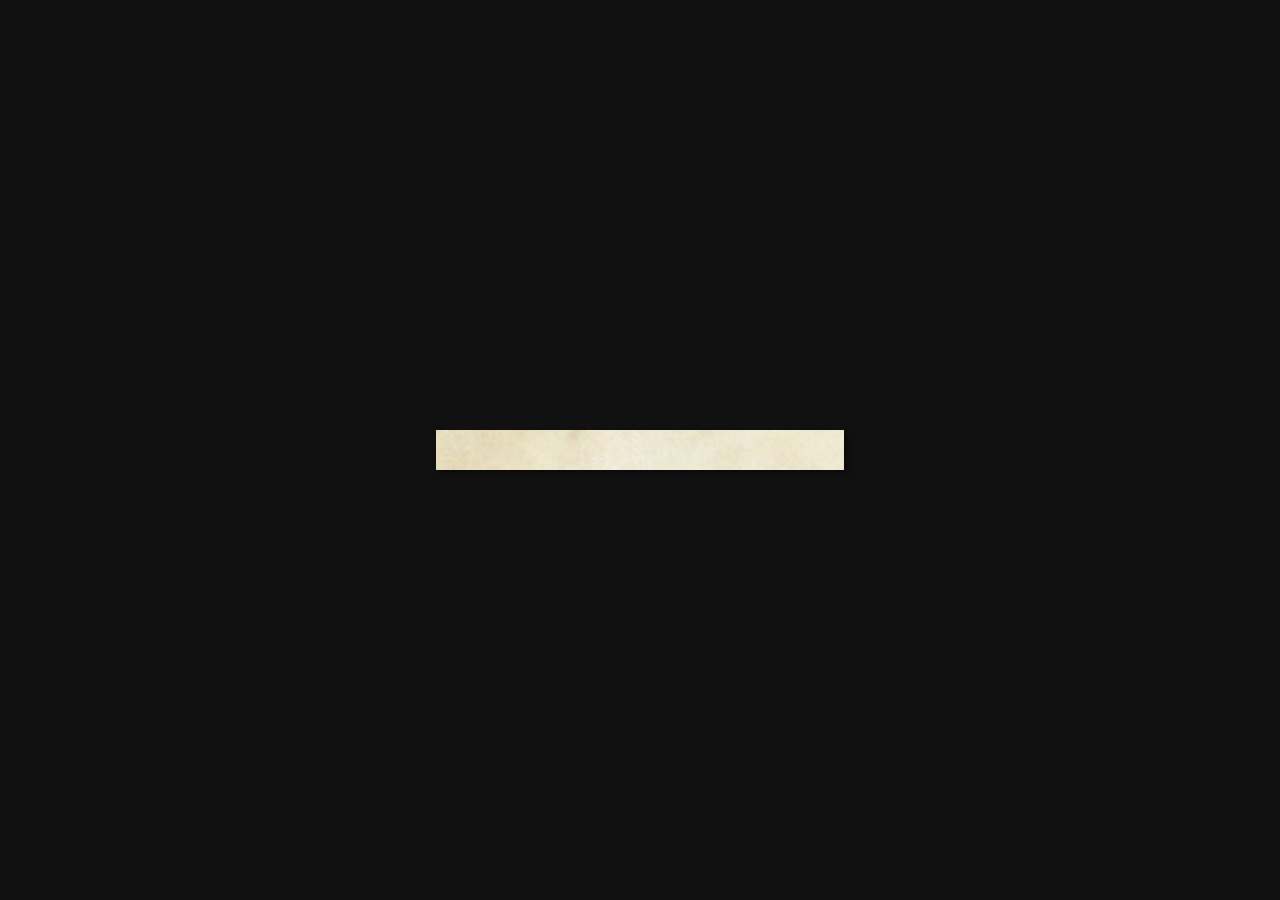
==== view/index.html @ 26707538 "Initial spell viewing" ====
<!DOCTYPE html>
<html lang="en">
<head>
  <meta charset="utf-8">
  <meta name="viewport" content="width=device-width">
  <title>Spell List | Runiformity's Websites</title>
  <meta name="description" content="A configurable Dungeon Master's Screen for resources and keeping track of combat">
  <meta name="author" content="runiformity173">
  <link href="/bootstrap.css" rel="stylesheet" type="text/css" />
  <link href="spell.css" rel="stylesheet" type="text/css" />
  <link href="fonts.css" rel="stylesheet" type="text/css" />
  <link rel="icon" type="image/x-icon" href="/images/favicon.ico">
</head>

<body>
  <div id="main">
    <div class="spell-display">
      
    </div>
  </div>
  <script src="../data.js"></script>
  <script src="displaySpell.js"></script>
</body>
</html>
---- view/spell.css ----
body {
  background-color: #111111;
}
.spell-display {
  background-color: rgb(238, 229, 206);
  background-image: url("images/parchment.png");
  padding: 20px;
  hyphens: auto;
}
#main {
  position: absolute;
  overflow-y: scroll;
  left: 50%;
  top: 50%;
  width: 25.5em;
  max-height: 80vh;
  transform: translate(-50%, -50%);
  box-shadow: rgba(0,0,0,0.5) 3px 3px 7px;
}
* {
  box-sizing: border-box;
}
.spell-display h1 {
  margin-top: 0;
  font-family: "MrEaves";
  color: #58180D;
}
.spell-display strong {
  letter-spacing: -0.02em;
}
.spell-display p {
  font-family: "BookInsanityRemake";
  margin-bottom: 0; 
  text-rendering: "optimizeLegibility";
  line-height: 1.25em;
  + p {
    text-indent: 1em;
    margin-top: 0;
  }
}
.spell-display .tableName {
  font-family: "ScalySans";
  font-variant-caps: small-caps;
}
.spell-display dl {
  text-wrap-mode: wrap;
  font-family: "ScalySans";
}
.spell-display dt {
  margin-right: 5px;
}
.spell-display dt, .spell-display dd {
  display: inline;
}
.spell-display dd {
  margin-left: -0.3em;
  white-space: pre-wrap;
}
---- view/fonts.css ----
@font-face {
  font-family: 'BookInsanityRemake';
  src: url('fonts/Bookinsanity.otf') format('opentype');
  font-weight: normal;
  font-style: normal;
}
@font-face {
  font-family: 'BookInsanityRemake';
  src: url('fonts/BookinsanityI.otf') format('opentype');
  font-weight: normal;
  font-style: italic;
}
@font-face {
  font-family: 'BookInsanityRemake';
  src: url('fonts/BookinsanityB.otf') format('opentype');
  font-weight: bold;
  font-style: normal;
}
@font-face {
  font-family: 'BookInsanityRemake';
  src: url('fonts/BookinsanityBI.otf') format('opentype');
  font-weight: bold;
  font-style: italic;
}
@font-face {
  font-family: 'MrEaves';
  src: url('fonts/MrEavesSC.otf') format('opentype');
  font-weight: normal;
  font-style: normal;
}
@font-face {
  font-family: 'ScalySans';
  src: url('fonts/ScalySans.otf') format('opentype');
  font-weight: normal;
  font-style: normal;
}
@font-face {
  font-family: 'ScalySans';
  src: url('fonts/ScalySansI.otf') format('opentype');
  font-weight: normal;
  font-style: italic;
}
@font-face {
  font-family: 'ScalySans';
  src: url('fonts/ScalySansB.otf') format('opentype');
  font-weight: bold;
  font-style: normal;
}
@font-face {
  font-family: 'ScalySans';
  src: url('fonts/ScalySansBI.otf') format('opentype');
  font-weight: bold;
  font-style: italic;
}
@font-face {
  font-family: 'ZatannaMisdirection';
  src: url('fonts/ZatannaMisdirection.otf') format('opentype');
  font-weight: normal;
  font-style: normal;
}
@font-face {
  font-family: 'ZatannaMisdirection';
  src: url('fonts/ZatannaMisdirectionI.otf') format('opentype');
  font-weight: normal;
  font-style: italic;
}
@font-face {
  font-family: 'ZatannaMisdirection';
  src: url('fonts/ZatannaMisdirectionB.otf') format('opentype');
  font-weight: bold;
  font-style: normal;
}
@font-face {
  font-family: 'ZatannaMisdirection';
  src: url('fonts/ZatannaMisdirectionBI.otf') format('opentype');
  font-weight: bold;
  font-style: italic;
}
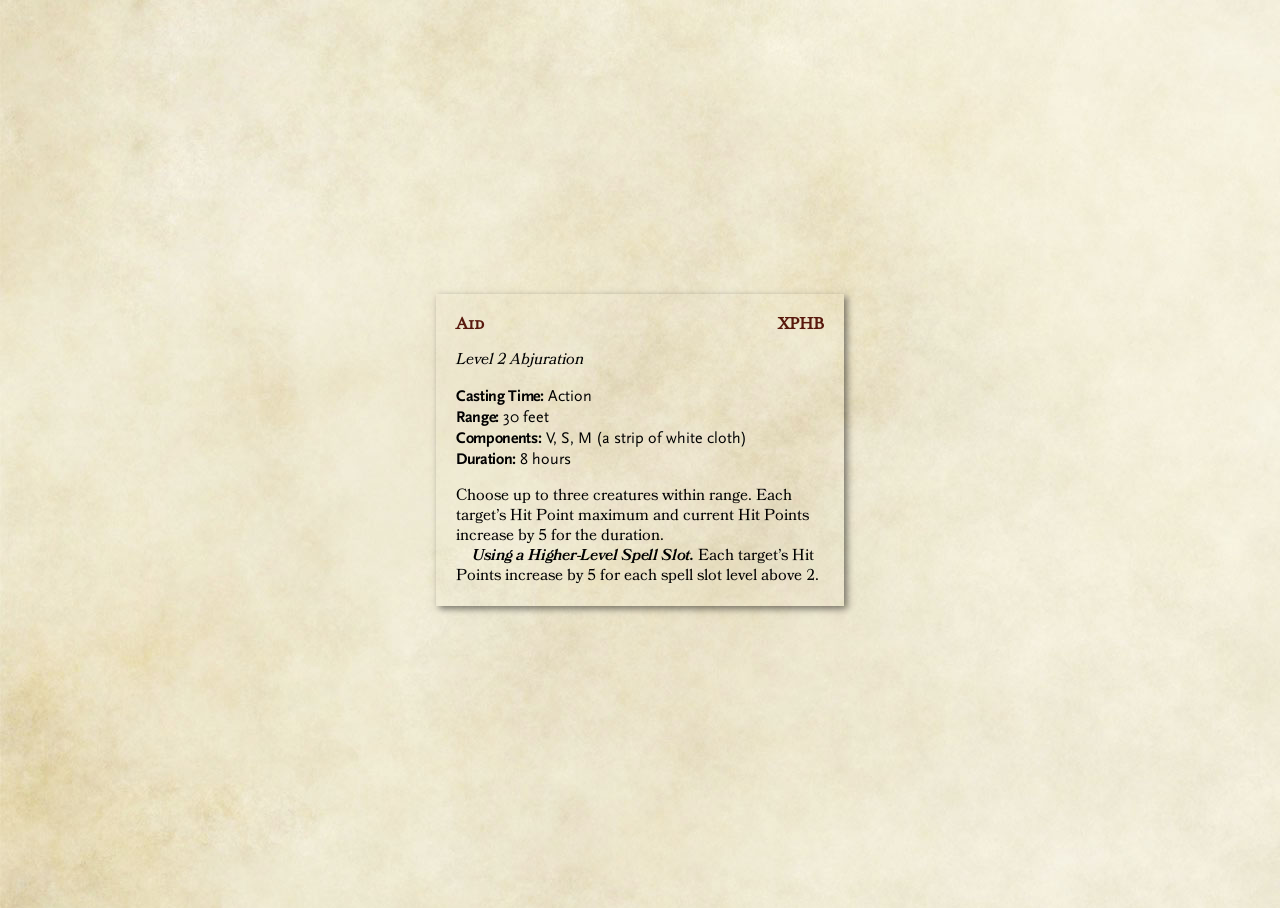
==== commit dc04936b: "Add main page view" ====
--- a/view/index.html
+++ b/view/index.html
@@ -10,6 +10,12 @@
   <link href="spell.css" rel="stylesheet" type="text/css" />
   <link href="fonts.css" rel="stylesheet" type="text/css" />
   <link rel="icon" type="image/x-icon" href="/images/favicon.ico">
+  <style>
+    body {
+      background-color: rgb(238, 229, 206);
+      background-image: url("images/parchment.png");
+    }
+  </style>
 </head>
 
 <body>
@@ -20,5 +26,9 @@
   </div>
   <script src="../data.js"></script>
   <script src="displaySpell.js"></script>
+  <script>
+    loadSpellHTML();
+    window.addEventListener("hashchange",loadSpellHTML);
+  </script>
 </body>
 </html>
--- a/view/spell.css
+++ b/view/spell.css
@@ -1,46 +1,54 @@
-body {
-  background-color: #111111;
+html, body {
+  height: 100%;
+  width: 100%;
 }
 .spell-display {
-  background-color: rgb(238, 229, 206);
-  background-image: url("images/parchment.png");
   padding: 20px;
   hyphens: auto;
+  line-height: 1.25em;
+  font-family: "BookInsanityRemake";
 }
 #main {
   position: absolute;
   overflow-y: scroll;
   left: 50%;
   top: 50%;
-  width: 25.5em;
-  max-height: 80vh;
+  width: min(25.5em,100vw);
+  max-height: max(80vh, min(100vh, 600px));
   transform: translate(-50%, -50%);
   box-shadow: rgba(0,0,0,0.5) 3px 3px 7px;
 }
 * {
   box-sizing: border-box;
 }
-.spell-display h1 {
+.spell-display h3 {
   margin-top: 0;
   font-family: "MrEaves";
   color: #58180D;
+  margin-bottom: 0;
+  + p {
+    margin-bottom: 0.5rem;
+  }
 }
 .spell-display strong {
   letter-spacing: -0.02em;
 }
 .spell-display p {
-  font-family: "BookInsanityRemake";
   margin-bottom: 0; 
+  margin-top: 1em;
   text-rendering: "optimizeLegibility";
-  line-height: 1.25em;
   + p {
     text-indent: 1em;
     margin-top: 0;
   }
 }
+.spell-display .table-container + p {
+  text-indent: 1em;
+}
 .spell-display .tableName {
-  font-family: "ScalySans";
   font-variant-caps: small-caps;
+  font-size: 125%;
+  font-weight: bold;
 }
 .spell-display dl {
   text-wrap-mode: wrap;
@@ -56,5 +64,22 @@
   margin-left: -0.3em;
   white-space: pre-wrap;
 }
-
-
+.spell-display > .table-container {
+  margin-top: 1em;
+}
+.spell-display .table-container {
+  font-family: "ScalySans";
+}
+.spell-display table tbody tr {
+  &:nth-child(odd) {
+    background-color: rgb(218, 209, 186);
+  }
+  &:nth-child(even) {
+    background-color: rgb(248, 239, 216);
+  }
+}
+.spell-display .spell-source {
+  position: absolute;
+  right:20px;
+  top:20px;
+}
